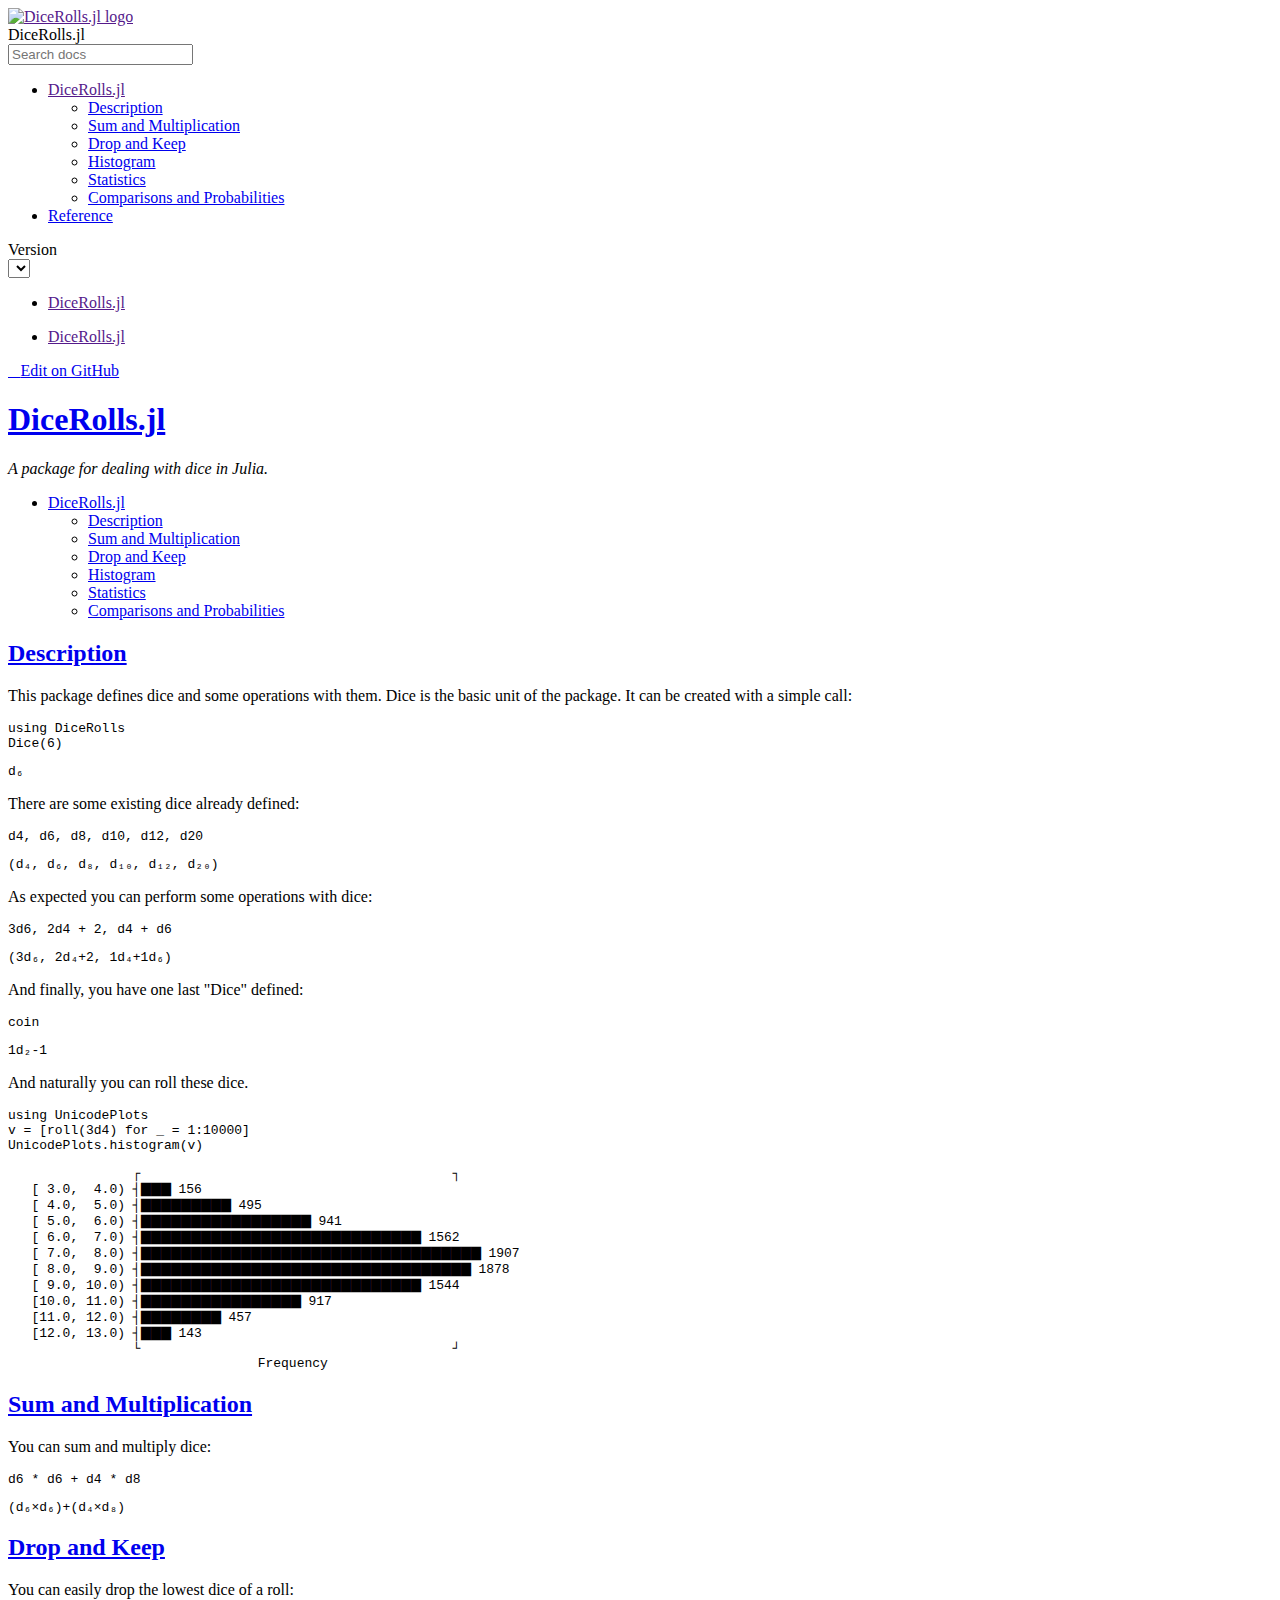
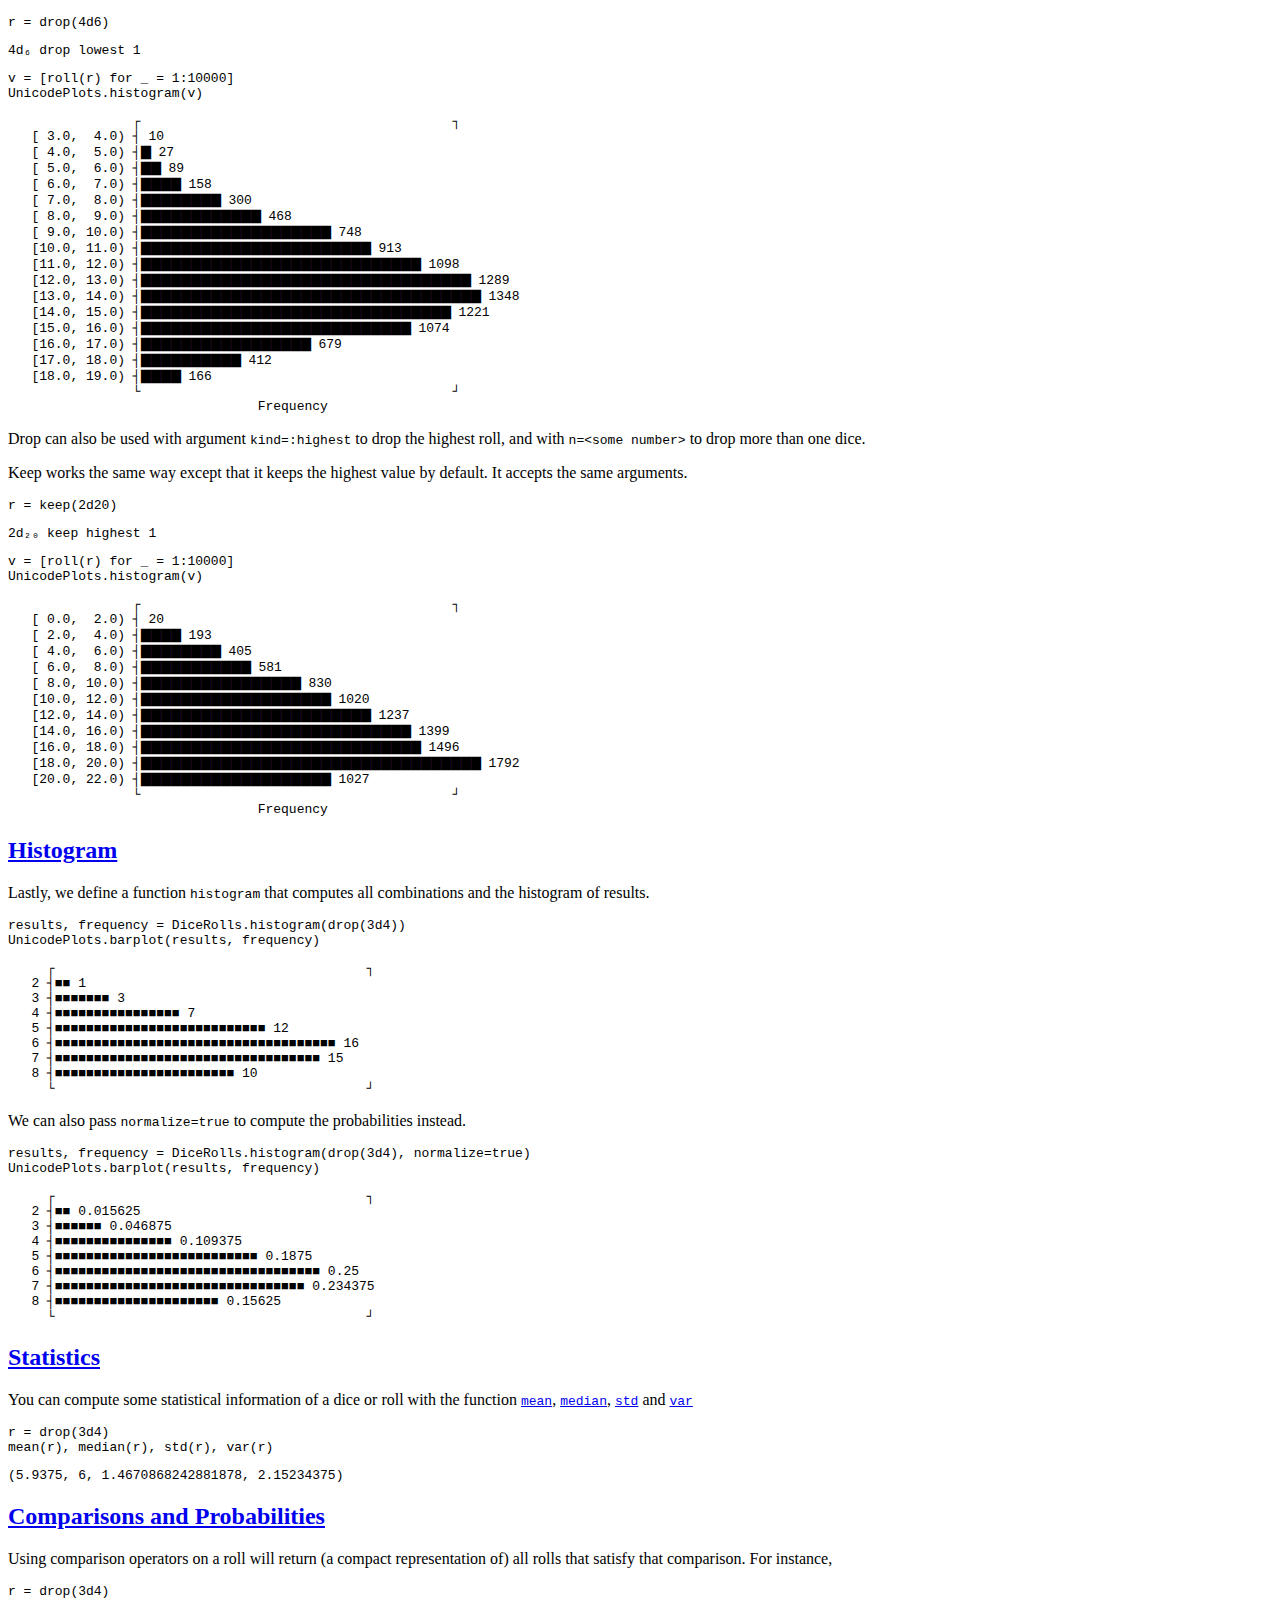
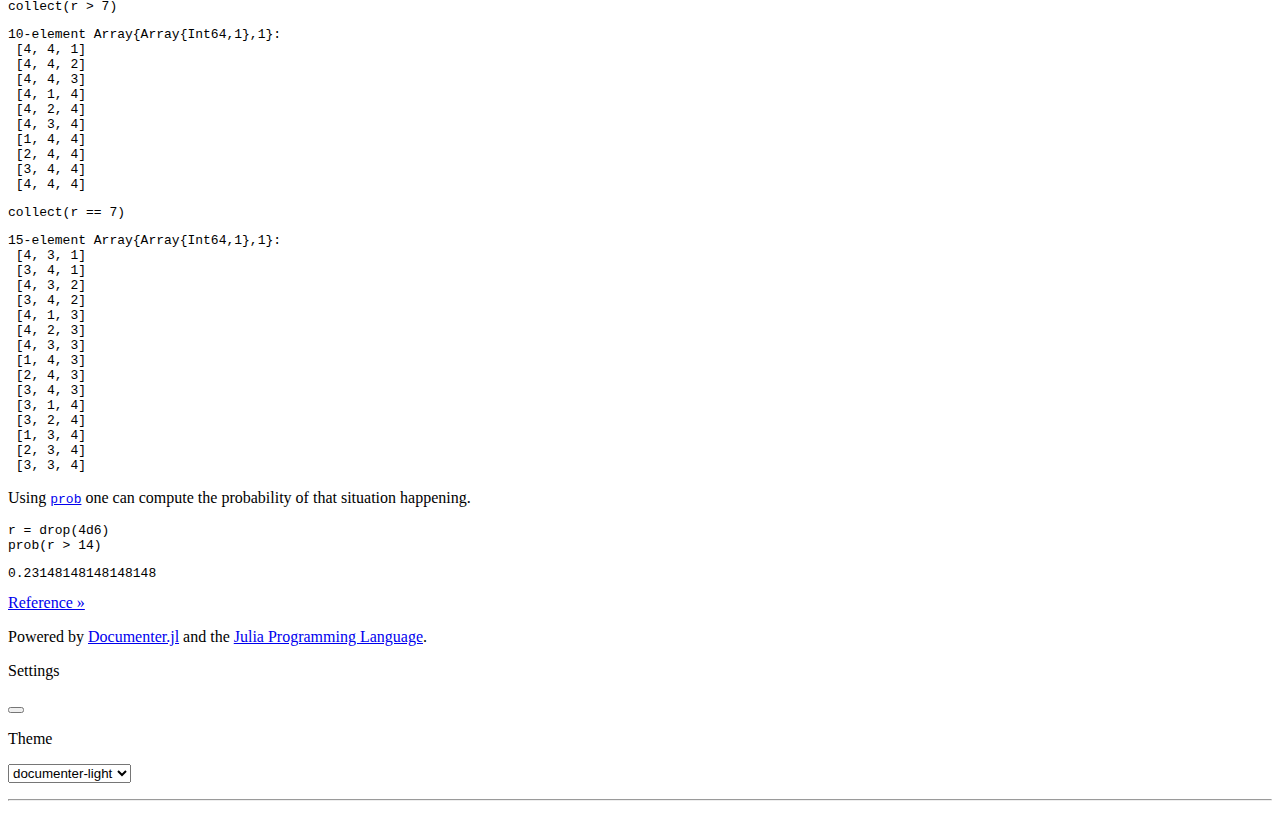
==== dev/index.html @ ff5bb807 "build based on 5a6c171" ====
<!DOCTYPE html>
<html lang="en"><head><meta charset="UTF-8"/><meta name="viewport" content="width=device-width, initial-scale=1.0"/><title>DiceRolls.jl · DiceRolls.jl</title><link href="https://fonts.googleapis.com/css?family=Lato|Roboto+Mono" rel="stylesheet" type="text/css"/><link href="https://cdnjs.cloudflare.com/ajax/libs/font-awesome/5.11.2/css/fontawesome.min.css" rel="stylesheet" type="text/css"/><link href="https://cdnjs.cloudflare.com/ajax/libs/font-awesome/5.11.2/css/solid.min.css" rel="stylesheet" type="text/css"/><link href="https://cdnjs.cloudflare.com/ajax/libs/font-awesome/5.11.2/css/brands.min.css" rel="stylesheet" type="text/css"/><link href="https://cdnjs.cloudflare.com/ajax/libs/KaTeX/0.11.1/katex.min.css" rel="stylesheet" type="text/css"/><script>documenterBaseURL="."</script><script src="https://cdnjs.cloudflare.com/ajax/libs/require.js/2.3.6/require.min.js" data-main="assets/documenter.js"></script><script src="siteinfo.js"></script><script src="../versions.js"></script><link class="docs-theme-link" rel="stylesheet" type="text/css" href="assets/themes/documenter-dark.css" data-theme-name="documenter-dark"/><link class="docs-theme-link" rel="stylesheet" type="text/css" href="assets/themes/documenter-light.css" data-theme-name="documenter-light" data-theme-primary/><script src="assets/themeswap.js"></script><link href="assets/style.css" rel="stylesheet" type="text/css"/></head><body><div id="documenter"><nav class="docs-sidebar"><a class="docs-logo" href><img src="assets/logo.png" alt="DiceRolls.jl logo"/></a><div class="docs-package-name"><span class="docs-autofit">DiceRolls.jl</span></div><form class="docs-search" action="search/"><input class="docs-search-query" id="documenter-search-query" name="q" type="text" placeholder="Search docs"/></form><ul class="docs-menu"><li class="is-active"><a class="tocitem" href>DiceRolls.jl</a><ul class="internal"><li><a class="tocitem" href="#Description"><span>Description</span></a></li><li><a class="tocitem" href="#Sum-and-Multiplication"><span>Sum and Multiplication</span></a></li><li><a class="tocitem" href="#Drop-and-Keep"><span>Drop and Keep</span></a></li><li><a class="tocitem" href="#Histogram"><span>Histogram</span></a></li><li><a class="tocitem" href="#Statistics"><span>Statistics</span></a></li><li><a class="tocitem" href="#Comparisons-and-Probabilities"><span>Comparisons and Probabilities</span></a></li></ul></li><li><a class="tocitem" href="reference/">Reference</a></li></ul><div class="docs-version-selector field has-addons"><div class="control"><span class="docs-label button is-static is-size-7">Version</span></div><div class="docs-selector control is-expanded"><div class="select is-fullwidth is-size-7"><select id="documenter-version-selector"></select></div></div></div></nav><div class="docs-main"><header class="docs-navbar"><nav class="breadcrumb"><ul class="is-hidden-mobile"><li class="is-active"><a href>DiceRolls.jl</a></li></ul><ul class="is-hidden-tablet"><li class="is-active"><a href>DiceRolls.jl</a></li></ul></nav><div class="docs-right"><a class="docs-edit-link" href="https://github.com/abelsiqueira/DiceRolls.jl/blob/master/docs/src/index.md" title="Edit on GitHub"><span class="docs-icon fab"></span><span class="docs-label is-hidden-touch">Edit on GitHub</span></a><a class="docs-settings-button fas fa-cog" id="documenter-settings-button" href="#" title="Settings"></a><a class="docs-sidebar-button fa fa-bars is-hidden-desktop" id="documenter-sidebar-button" href="#"></a></div></header><article class="content" id="documenter-page"><h1 id="DiceRolls.jl"><a class="docs-heading-anchor" href="#DiceRolls.jl">DiceRolls.jl</a><a id="DiceRolls.jl-1"></a><a class="docs-heading-anchor-permalink" href="#DiceRolls.jl" title="Permalink"></a></h1><p><em>A package for dealing with dice in Julia.</em></p><ul><li><a href="#DiceRolls.jl">DiceRolls.jl</a></li><ul><li><a href="#Description">Description</a></li><li><a href="#Sum-and-Multiplication">Sum and Multiplication</a></li><li><a href="#Drop-and-Keep">Drop and Keep</a></li><li><a href="#Histogram">Histogram</a></li><li><a href="#Statistics">Statistics</a></li><li><a href="#Comparisons-and-Probabilities">Comparisons and Probabilities</a></li></ul></ul><h2 id="Description"><a class="docs-heading-anchor" href="#Description">Description</a><a id="Description-1"></a><a class="docs-heading-anchor-permalink" href="#Description" title="Permalink"></a></h2><p>This package defines dice and some operations with them. Dice is the basic unit of the package. It can be created with a simple call:</p><pre><code class="language-julia">using DiceRolls
Dice(6)</code></pre><pre class="documenter-example-output">d₆</pre><p>There are some existing dice already defined:</p><pre><code class="language-julia">d4, d6, d8, d10, d12, d20</code></pre><pre class="documenter-example-output">(d₄, d₆, d₈, d₁₀, d₁₂, d₂₀)</pre><p>As expected you can perform some operations with dice:</p><pre><code class="language-julia">3d6, 2d4 + 2, d4 + d6</code></pre><pre class="documenter-example-output">(3d₆, 2d₄+2, 1d₄+1d₆)</pre><p>And finally, you have one last &quot;Dice&quot; defined:</p><pre><code class="language-julia">coin</code></pre><pre class="documenter-example-output">1d₂-1</pre><p>And naturally you can roll these dice.</p><pre><code class="language-julia">using UnicodePlots
v = [roll(3d4) for _ = 1:10000]
UnicodePlots.histogram(v)</code></pre><pre class="documenter-example-output">                ┌                                        ┐ 
   [ 3.0,  4.0) ┤▇▇▇ 156                                   
   [ 4.0,  5.0) ┤▇▇▇▇▇▇▇▇▇ 495                             
   [ 5.0,  6.0) ┤▇▇▇▇▇▇▇▇▇▇▇▇▇▇▇▇▇ 941                     
   [ 6.0,  7.0) ┤▇▇▇▇▇▇▇▇▇▇▇▇▇▇▇▇▇▇▇▇▇▇▇▇▇▇▇▇ 1562         
   [ 7.0,  8.0) ┤▇▇▇▇▇▇▇▇▇▇▇▇▇▇▇▇▇▇▇▇▇▇▇▇▇▇▇▇▇▇▇▇▇▇ 1907   
   [ 8.0,  9.0) ┤▇▇▇▇▇▇▇▇▇▇▇▇▇▇▇▇▇▇▇▇▇▇▇▇▇▇▇▇▇▇▇▇▇ 1878    
   [ 9.0, 10.0) ┤▇▇▇▇▇▇▇▇▇▇▇▇▇▇▇▇▇▇▇▇▇▇▇▇▇▇▇▇ 1544         
   [10.0, 11.0) ┤▇▇▇▇▇▇▇▇▇▇▇▇▇▇▇▇ 917                      
   [11.0, 12.0) ┤▇▇▇▇▇▇▇▇ 457                              
   [12.0, 13.0) ┤▇▇▇ 143                                   
                └                                        ┘ 
                                Frequency</pre><h2 id="Sum-and-Multiplication"><a class="docs-heading-anchor" href="#Sum-and-Multiplication">Sum and Multiplication</a><a id="Sum-and-Multiplication-1"></a><a class="docs-heading-anchor-permalink" href="#Sum-and-Multiplication" title="Permalink"></a></h2><p>You can sum and multiply dice:</p><pre><code class="language-julia">d6 * d6 + d4 * d8</code></pre><pre class="documenter-example-output">(d₆×d₆)+(d₄×d₈)</pre><h2 id="Drop-and-Keep"><a class="docs-heading-anchor" href="#Drop-and-Keep">Drop and Keep</a><a id="Drop-and-Keep-1"></a><a class="docs-heading-anchor-permalink" href="#Drop-and-Keep" title="Permalink"></a></h2><p>You can easily drop the lowest dice of a roll:</p><pre><code class="language-julia">r = drop(4d6)</code></pre><pre class="documenter-example-output">4d₆ drop lowest 1</pre><pre><code class="language-julia">v = [roll(r) for _ = 1:10000]
UnicodePlots.histogram(v)</code></pre><pre class="documenter-example-output">                ┌                                        ┐ 
   [ 3.0,  4.0) ┤ 10                                       
   [ 4.0,  5.0) ┤▇ 27                                      
   [ 5.0,  6.0) ┤▇▇ 89                                     
   [ 6.0,  7.0) ┤▇▇▇▇ 158                                  
   [ 7.0,  8.0) ┤▇▇▇▇▇▇▇▇ 300                              
   [ 8.0,  9.0) ┤▇▇▇▇▇▇▇▇▇▇▇▇ 468                          
   [ 9.0, 10.0) ┤▇▇▇▇▇▇▇▇▇▇▇▇▇▇▇▇▇▇▇ 748                   
   [10.0, 11.0) ┤▇▇▇▇▇▇▇▇▇▇▇▇▇▇▇▇▇▇▇▇▇▇▇ 913               
   [11.0, 12.0) ┤▇▇▇▇▇▇▇▇▇▇▇▇▇▇▇▇▇▇▇▇▇▇▇▇▇▇▇▇ 1098         
   [12.0, 13.0) ┤▇▇▇▇▇▇▇▇▇▇▇▇▇▇▇▇▇▇▇▇▇▇▇▇▇▇▇▇▇▇▇▇▇ 1289    
   [13.0, 14.0) ┤▇▇▇▇▇▇▇▇▇▇▇▇▇▇▇▇▇▇▇▇▇▇▇▇▇▇▇▇▇▇▇▇▇▇ 1348   
   [14.0, 15.0) ┤▇▇▇▇▇▇▇▇▇▇▇▇▇▇▇▇▇▇▇▇▇▇▇▇▇▇▇▇▇▇▇ 1221      
   [15.0, 16.0) ┤▇▇▇▇▇▇▇▇▇▇▇▇▇▇▇▇▇▇▇▇▇▇▇▇▇▇▇ 1074          
   [16.0, 17.0) ┤▇▇▇▇▇▇▇▇▇▇▇▇▇▇▇▇▇ 679                     
   [17.0, 18.0) ┤▇▇▇▇▇▇▇▇▇▇ 412                            
   [18.0, 19.0) ┤▇▇▇▇ 166                                  
                └                                        ┘ 
                                Frequency</pre><p>Drop can also be used with argument <code>kind=:highest</code> to drop the highest roll, and with <code>n=&lt;some number&gt;</code> to drop more than one dice.</p><p>Keep works the same way except that it keeps the highest value by default. It accepts the same arguments.</p><pre><code class="language-julia">r = keep(2d20)</code></pre><pre class="documenter-example-output">2d₂₀ keep highest 1</pre><pre><code class="language-julia">v = [roll(r) for _ = 1:10000]
UnicodePlots.histogram(v)</code></pre><pre class="documenter-example-output">                ┌                                        ┐ 
   [ 0.0,  2.0) ┤ 20                                       
   [ 2.0,  4.0) ┤▇▇▇▇ 193                                  
   [ 4.0,  6.0) ┤▇▇▇▇▇▇▇▇ 405                              
   [ 6.0,  8.0) ┤▇▇▇▇▇▇▇▇▇▇▇ 581                           
   [ 8.0, 10.0) ┤▇▇▇▇▇▇▇▇▇▇▇▇▇▇▇▇ 830                      
   [10.0, 12.0) ┤▇▇▇▇▇▇▇▇▇▇▇▇▇▇▇▇▇▇▇ 1020                  
   [12.0, 14.0) ┤▇▇▇▇▇▇▇▇▇▇▇▇▇▇▇▇▇▇▇▇▇▇▇ 1237              
   [14.0, 16.0) ┤▇▇▇▇▇▇▇▇▇▇▇▇▇▇▇▇▇▇▇▇▇▇▇▇▇▇▇ 1399          
   [16.0, 18.0) ┤▇▇▇▇▇▇▇▇▇▇▇▇▇▇▇▇▇▇▇▇▇▇▇▇▇▇▇▇ 1496         
   [18.0, 20.0) ┤▇▇▇▇▇▇▇▇▇▇▇▇▇▇▇▇▇▇▇▇▇▇▇▇▇▇▇▇▇▇▇▇▇▇ 1792   
   [20.0, 22.0) ┤▇▇▇▇▇▇▇▇▇▇▇▇▇▇▇▇▇▇▇ 1027                  
                └                                        ┘ 
                                Frequency</pre><h2 id="Histogram"><a class="docs-heading-anchor" href="#Histogram">Histogram</a><a id="Histogram-1"></a><a class="docs-heading-anchor-permalink" href="#Histogram" title="Permalink"></a></h2><p>Lastly, we define a function <code>histogram</code> that computes all combinations and the histogram of results.</p><pre><code class="language-julia">results, frequency = DiceRolls.histogram(drop(3d4))
UnicodePlots.barplot(results, frequency)</code></pre><pre class="documenter-example-output">     ┌                                        ┐ 
   2 ┤■■ 1                                      
   3 ┤■■■■■■■ 3                                 
   4 ┤■■■■■■■■■■■■■■■■ 7                        
   5 ┤■■■■■■■■■■■■■■■■■■■■■■■■■■■ 12            
   6 ┤■■■■■■■■■■■■■■■■■■■■■■■■■■■■■■■■■■■■ 16   
   7 ┤■■■■■■■■■■■■■■■■■■■■■■■■■■■■■■■■■■ 15     
   8 ┤■■■■■■■■■■■■■■■■■■■■■■■ 10                
     └                                        ┘ </pre><p>We can also pass <code>normalize=true</code> to compute the probabilities instead.</p><pre><code class="language-julia">results, frequency = DiceRolls.histogram(drop(3d4), normalize=true)
UnicodePlots.barplot(results, frequency)</code></pre><pre class="documenter-example-output">     ┌                                        ┐ 
   2 ┤■■ 0.015625                               
   3 ┤■■■■■■ 0.046875                           
   4 ┤■■■■■■■■■■■■■■■ 0.109375                  
   5 ┤■■■■■■■■■■■■■■■■■■■■■■■■■■ 0.1875         
   6 ┤■■■■■■■■■■■■■■■■■■■■■■■■■■■■■■■■■■ 0.25   
   7 ┤■■■■■■■■■■■■■■■■■■■■■■■■■■■■■■■■ 0.234375  
   8 ┤■■■■■■■■■■■■■■■■■■■■■ 0.15625             
     └                                        ┘ </pre><h2 id="Statistics"><a class="docs-heading-anchor" href="#Statistics">Statistics</a><a id="Statistics-1"></a><a class="docs-heading-anchor-permalink" href="#Statistics" title="Permalink"></a></h2><p>You can compute some statistical information of a dice or roll with the function <a href="reference/#Statistics.mean-Tuple{Union{Dice, Roll}}"><code>mean</code></a>, <a href="reference/#Statistics.median-Tuple{Union{Dice, Roll}}"><code>median</code></a>, <a href="reference/#Statistics.std-Tuple{Union{Dice, Roll}}"><code>std</code></a> and <a href="reference/#Statistics.var-Tuple{Union{Dice, Roll}}"><code>var</code></a></p><pre><code class="language-julia">r = drop(3d4)
mean(r), median(r), std(r), var(r)</code></pre><pre class="documenter-example-output">(5.9375, 6, 1.4670868242881878, 2.15234375)</pre><h2 id="Comparisons-and-Probabilities"><a class="docs-heading-anchor" href="#Comparisons-and-Probabilities">Comparisons and Probabilities</a><a id="Comparisons-and-Probabilities-1"></a><a class="docs-heading-anchor-permalink" href="#Comparisons-and-Probabilities" title="Permalink"></a></h2><p>Using comparison operators on a roll will return (a compact representation of) all rolls that satisfy that comparison. For instance,</p><pre><code class="language-julia">r = drop(3d4)
collect(r &gt; 7)</code></pre><pre class="documenter-example-output">10-element Array{Array{Int64,1},1}:
 [4, 4, 1]
 [4, 4, 2]
 [4, 4, 3]
 [4, 1, 4]
 [4, 2, 4]
 [4, 3, 4]
 [1, 4, 4]
 [2, 4, 4]
 [3, 4, 4]
 [4, 4, 4]</pre><pre><code class="language-julia">collect(r == 7)</code></pre><pre class="documenter-example-output">15-element Array{Array{Int64,1},1}:
 [4, 3, 1]
 [3, 4, 1]
 [4, 3, 2]
 [3, 4, 2]
 [4, 1, 3]
 [4, 2, 3]
 [4, 3, 3]
 [1, 4, 3]
 [2, 4, 3]
 [3, 4, 3]
 [3, 1, 4]
 [3, 2, 4]
 [1, 3, 4]
 [2, 3, 4]
 [3, 3, 4]</pre><p>Using <a href="reference/#DiceRolls.prob-Tuple{CompactedComparison}"><code>prob</code></a> one can compute the probability of that situation happening.</p><pre><code class="language-julia">r = drop(4d6)
prob(r &gt; 14)</code></pre><pre class="documenter-example-output">0.23148148148148148</pre></article><nav class="docs-footer"><a class="docs-footer-nextpage" href="reference/">Reference »</a><div class="flexbox-break"></div><p class="footer-message">Powered by <a href="https://github.com/JuliaDocs/Documenter.jl">Documenter.jl</a> and the <a href="https://julialang.org/">Julia Programming Language</a>.</p></nav></div><div class="modal" id="documenter-settings"><div class="modal-background"></div><div class="modal-card"><header class="modal-card-head"><p class="modal-card-title">Settings</p><button class="delete"></button></header><section class="modal-card-body"><p><label class="label">Theme</label><div class="select"><select id="documenter-themepicker"><option value="documenter-light">documenter-light</option><option value="documenter-dark">documenter-dark</option></select></div></p><hr/><p>This document was generated with <a href="https://github.com/JuliaDocs/Documenter.jl">Documenter.jl</a> on <span class="colophon-date" title="Tuesday 18 August 2020 00:12">Tuesday 18 August 2020</span>. Using Julia version 1.5.0.</p></section><footer class="modal-card-foot"></footer></div></div></div></body></html>
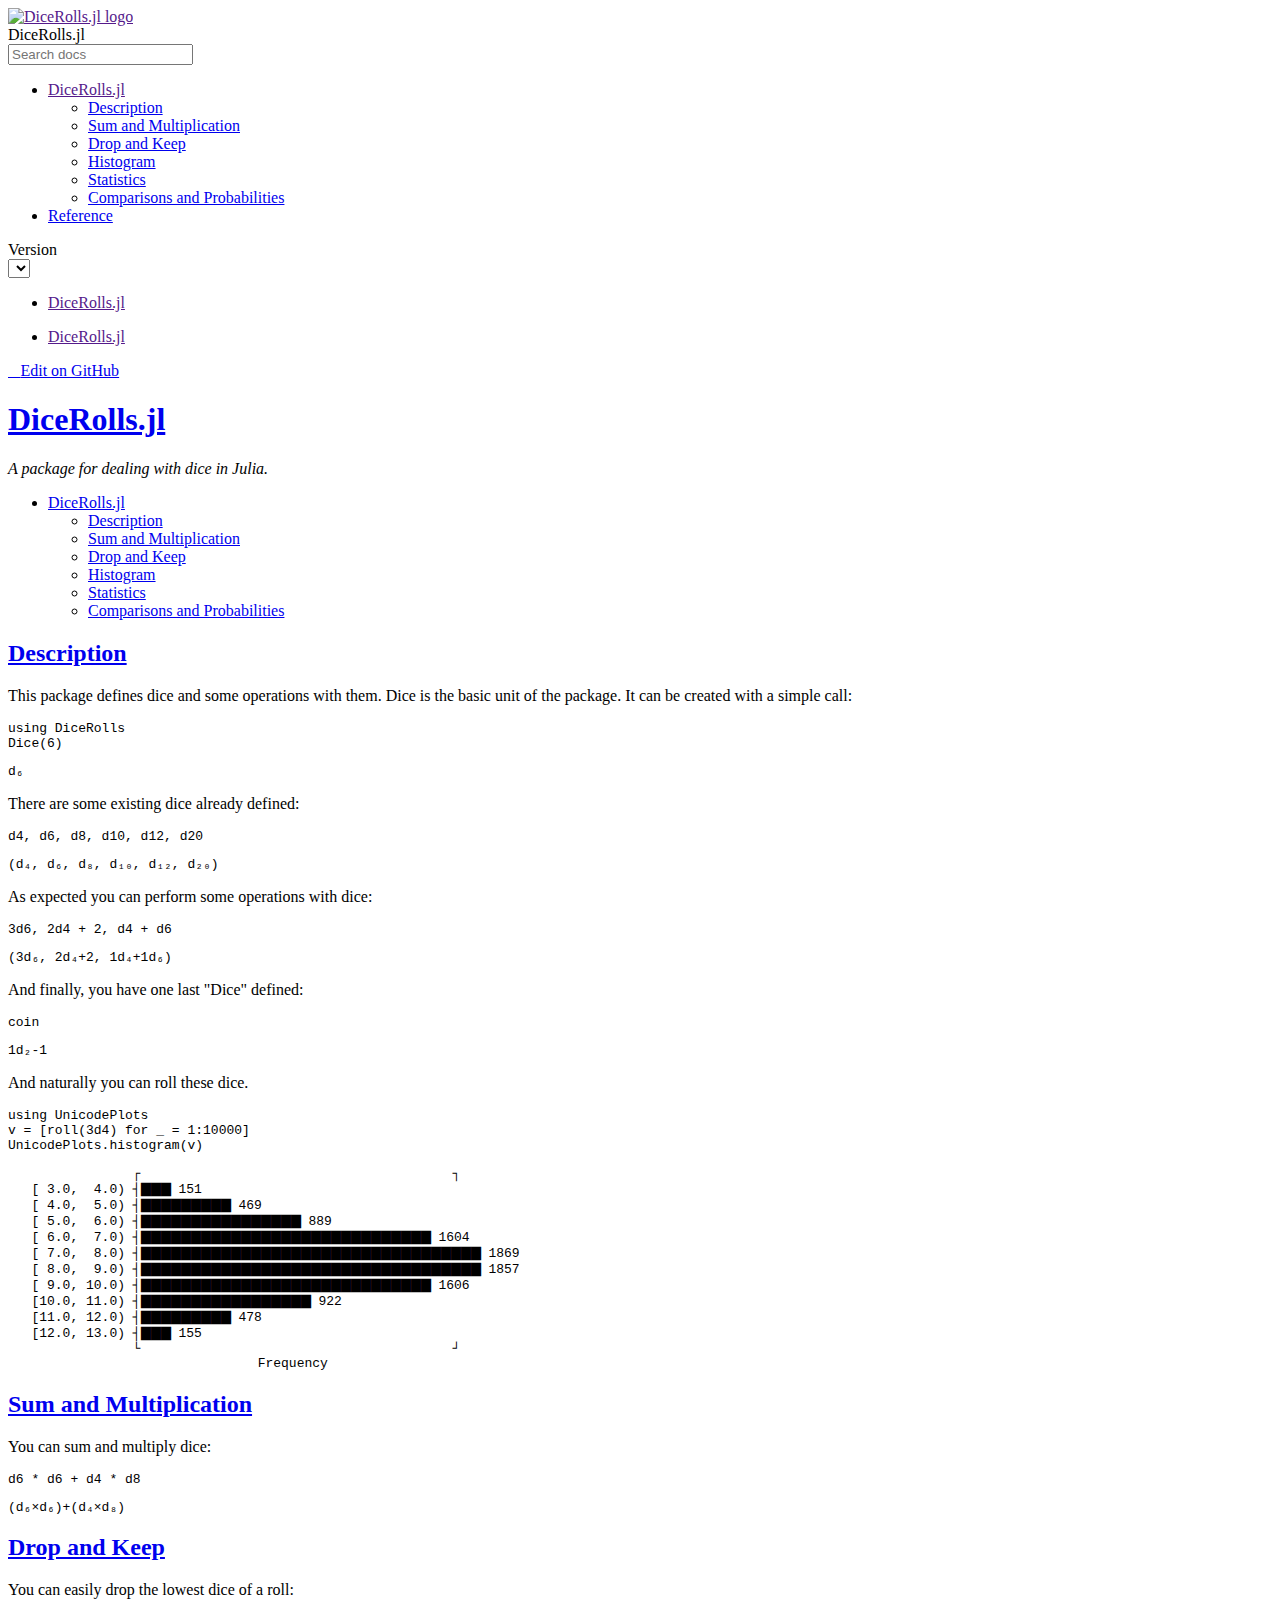
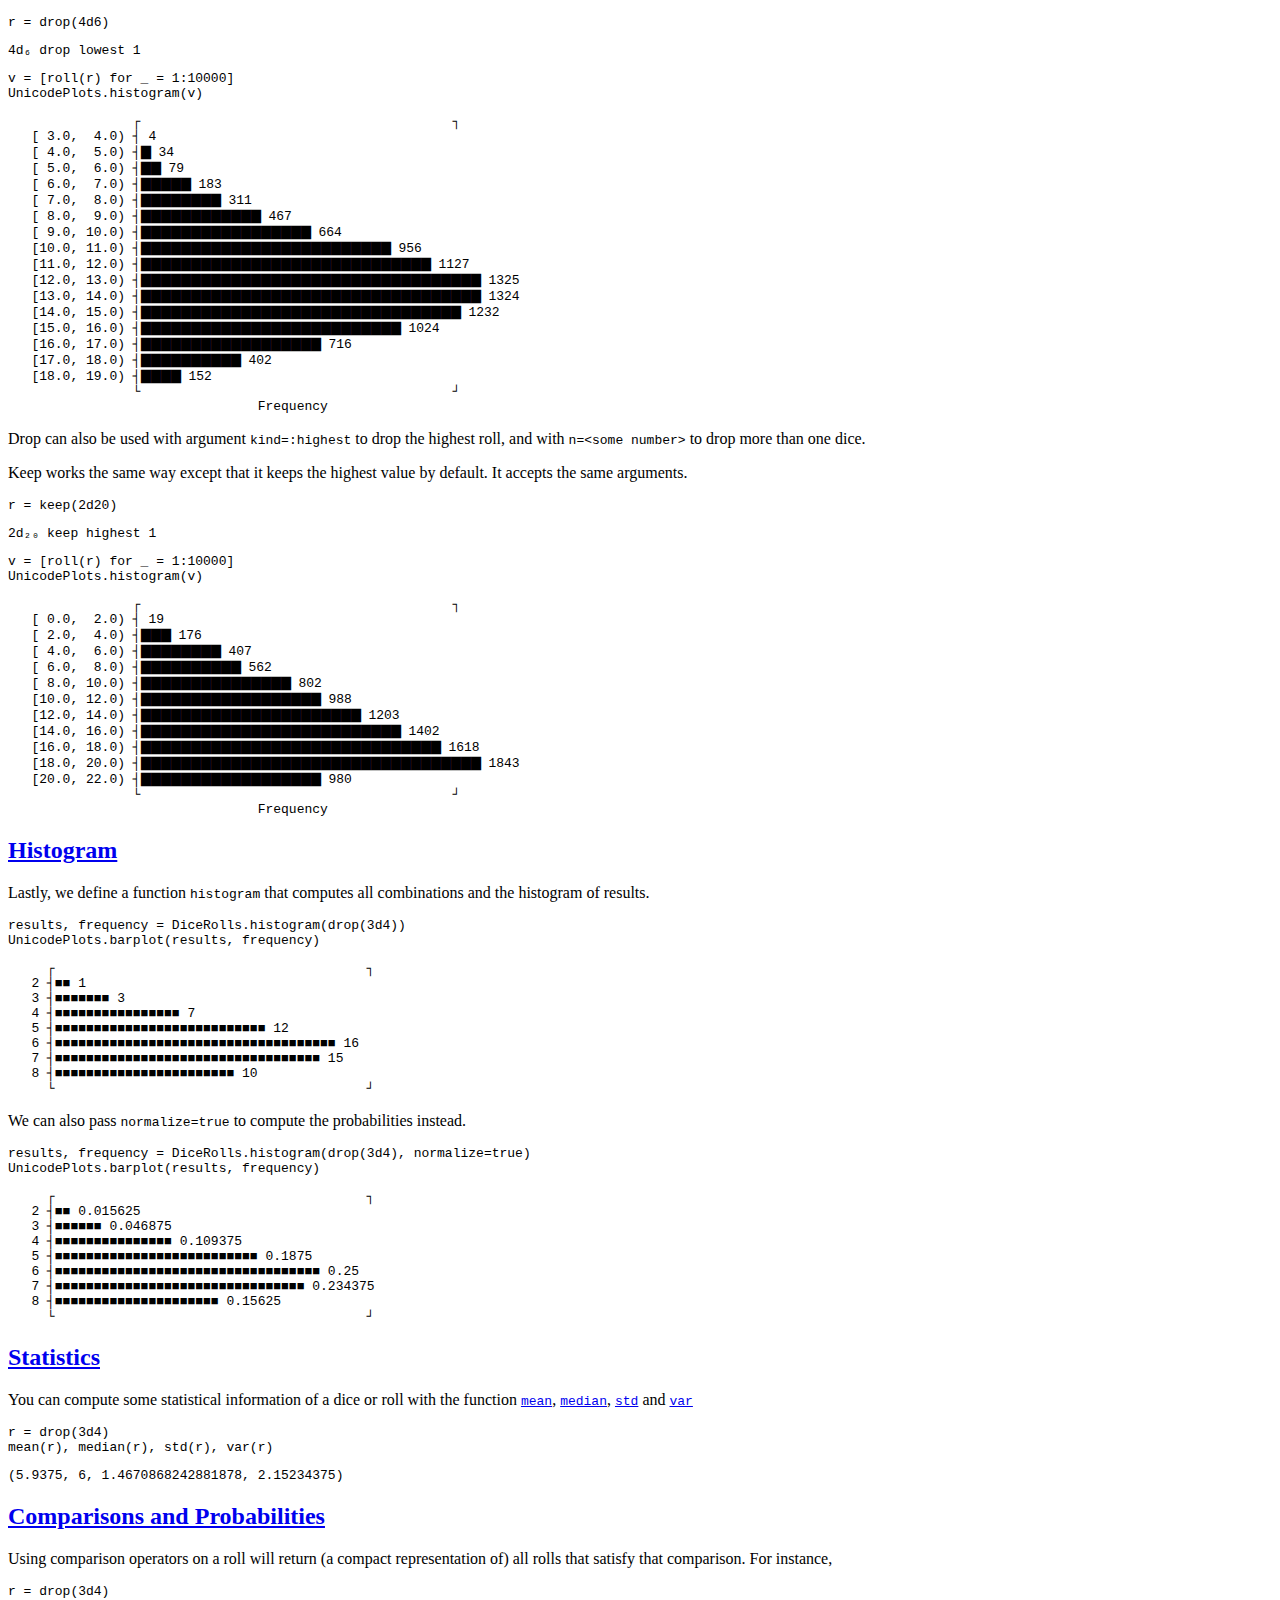
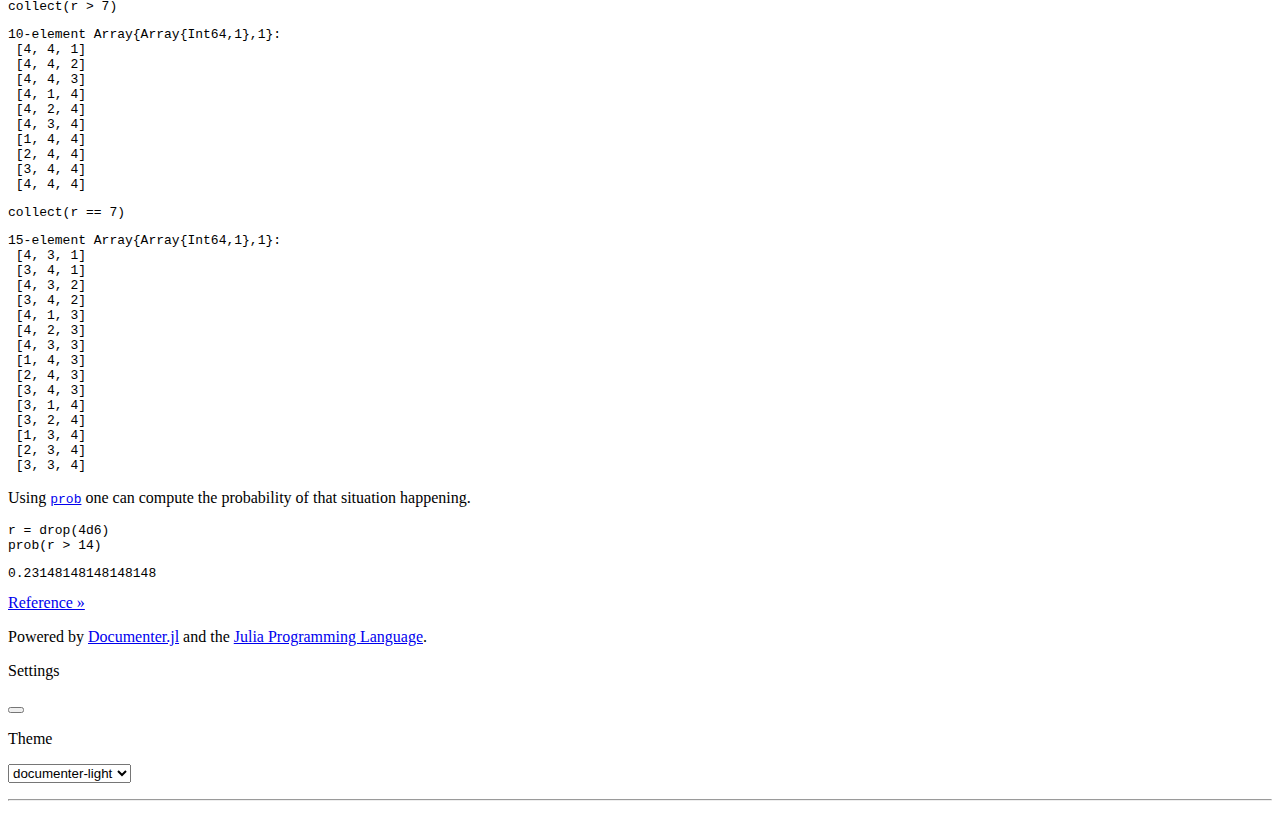
==== commit 4a1f7b86: "build based on b4998b3" ====
--- a/dev/index.html
+++ b/dev/index.html
@@ -3,49 +3,49 @@
 Dice(6)</code></pre><pre class="documenter-example-output">d₆</pre><p>There are some existing dice already defined:</p><pre><code class="language-julia">d4, d6, d8, d10, d12, d20</code></pre><pre class="documenter-example-output">(d₄, d₆, d₈, d₁₀, d₁₂, d₂₀)</pre><p>As expected you can perform some operations with dice:</p><pre><code class="language-julia">3d6, 2d4 + 2, d4 + d6</code></pre><pre class="documenter-example-output">(3d₆, 2d₄+2, 1d₄+1d₆)</pre><p>And finally, you have one last &quot;Dice&quot; defined:</p><pre><code class="language-julia">coin</code></pre><pre class="documenter-example-output">1d₂-1</pre><p>And naturally you can roll these dice.</p><pre><code class="language-julia">using UnicodePlots
 v = [roll(3d4) for _ = 1:10000]
 UnicodePlots.histogram(v)</code></pre><pre class="documenter-example-output">                ┌                                        ┐ 
-   [ 3.0,  4.0) ┤▇▇▇ 156                                   
-   [ 4.0,  5.0) ┤▇▇▇▇▇▇▇▇▇ 495                             
-   [ 5.0,  6.0) ┤▇▇▇▇▇▇▇▇▇▇▇▇▇▇▇▇▇ 941                     
-   [ 6.0,  7.0) ┤▇▇▇▇▇▇▇▇▇▇▇▇▇▇▇▇▇▇▇▇▇▇▇▇▇▇▇▇ 1562         
-   [ 7.0,  8.0) ┤▇▇▇▇▇▇▇▇▇▇▇▇▇▇▇▇▇▇▇▇▇▇▇▇▇▇▇▇▇▇▇▇▇▇ 1907   
-   [ 8.0,  9.0) ┤▇▇▇▇▇▇▇▇▇▇▇▇▇▇▇▇▇▇▇▇▇▇▇▇▇▇▇▇▇▇▇▇▇ 1878    
-   [ 9.0, 10.0) ┤▇▇▇▇▇▇▇▇▇▇▇▇▇▇▇▇▇▇▇▇▇▇▇▇▇▇▇▇ 1544         
-   [10.0, 11.0) ┤▇▇▇▇▇▇▇▇▇▇▇▇▇▇▇▇ 917                      
-   [11.0, 12.0) ┤▇▇▇▇▇▇▇▇ 457                              
-   [12.0, 13.0) ┤▇▇▇ 143                                   
+   [ 3.0,  4.0) ┤▇▇▇ 151                                   
+   [ 4.0,  5.0) ┤▇▇▇▇▇▇▇▇▇ 469                             
+   [ 5.0,  6.0) ┤▇▇▇▇▇▇▇▇▇▇▇▇▇▇▇▇ 889                      
+   [ 6.0,  7.0) ┤▇▇▇▇▇▇▇▇▇▇▇▇▇▇▇▇▇▇▇▇▇▇▇▇▇▇▇▇▇ 1604        
+   [ 7.0,  8.0) ┤▇▇▇▇▇▇▇▇▇▇▇▇▇▇▇▇▇▇▇▇▇▇▇▇▇▇▇▇▇▇▇▇▇▇ 1869   
+   [ 8.0,  9.0) ┤▇▇▇▇▇▇▇▇▇▇▇▇▇▇▇▇▇▇▇▇▇▇▇▇▇▇▇▇▇▇▇▇▇▇ 1857   
+   [ 9.0, 10.0) ┤▇▇▇▇▇▇▇▇▇▇▇▇▇▇▇▇▇▇▇▇▇▇▇▇▇▇▇▇▇ 1606        
+   [10.0, 11.0) ┤▇▇▇▇▇▇▇▇▇▇▇▇▇▇▇▇▇ 922                     
+   [11.0, 12.0) ┤▇▇▇▇▇▇▇▇▇ 478                             
+   [12.0, 13.0) ┤▇▇▇ 155                                   
                 └                                        ┘ 
                                 Frequency</pre><h2 id="Sum-and-Multiplication"><a class="docs-heading-anchor" href="#Sum-and-Multiplication">Sum and Multiplication</a><a id="Sum-and-Multiplication-1"></a><a class="docs-heading-anchor-permalink" href="#Sum-and-Multiplication" title="Permalink"></a></h2><p>You can sum and multiply dice:</p><pre><code class="language-julia">d6 * d6 + d4 * d8</code></pre><pre class="documenter-example-output">(d₆×d₆)+(d₄×d₈)</pre><h2 id="Drop-and-Keep"><a class="docs-heading-anchor" href="#Drop-and-Keep">Drop and Keep</a><a id="Drop-and-Keep-1"></a><a class="docs-heading-anchor-permalink" href="#Drop-and-Keep" title="Permalink"></a></h2><p>You can easily drop the lowest dice of a roll:</p><pre><code class="language-julia">r = drop(4d6)</code></pre><pre class="documenter-example-output">4d₆ drop lowest 1</pre><pre><code class="language-julia">v = [roll(r) for _ = 1:10000]
 UnicodePlots.histogram(v)</code></pre><pre class="documenter-example-output">                ┌                                        ┐ 
-   [ 3.0,  4.0) ┤ 10                                       
-   [ 4.0,  5.0) ┤▇ 27                                      
-   [ 5.0,  6.0) ┤▇▇ 89                                     
-   [ 6.0,  7.0) ┤▇▇▇▇ 158                                  
-   [ 7.0,  8.0) ┤▇▇▇▇▇▇▇▇ 300                              
-   [ 8.0,  9.0) ┤▇▇▇▇▇▇▇▇▇▇▇▇ 468                          
-   [ 9.0, 10.0) ┤▇▇▇▇▇▇▇▇▇▇▇▇▇▇▇▇▇▇▇ 748                   
-   [10.0, 11.0) ┤▇▇▇▇▇▇▇▇▇▇▇▇▇▇▇▇▇▇▇▇▇▇▇ 913               
-   [11.0, 12.0) ┤▇▇▇▇▇▇▇▇▇▇▇▇▇▇▇▇▇▇▇▇▇▇▇▇▇▇▇▇ 1098         
-   [12.0, 13.0) ┤▇▇▇▇▇▇▇▇▇▇▇▇▇▇▇▇▇▇▇▇▇▇▇▇▇▇▇▇▇▇▇▇▇ 1289    
-   [13.0, 14.0) ┤▇▇▇▇▇▇▇▇▇▇▇▇▇▇▇▇▇▇▇▇▇▇▇▇▇▇▇▇▇▇▇▇▇▇ 1348   
-   [14.0, 15.0) ┤▇▇▇▇▇▇▇▇▇▇▇▇▇▇▇▇▇▇▇▇▇▇▇▇▇▇▇▇▇▇▇ 1221      
-   [15.0, 16.0) ┤▇▇▇▇▇▇▇▇▇▇▇▇▇▇▇▇▇▇▇▇▇▇▇▇▇▇▇ 1074          
-   [16.0, 17.0) ┤▇▇▇▇▇▇▇▇▇▇▇▇▇▇▇▇▇ 679                     
-   [17.0, 18.0) ┤▇▇▇▇▇▇▇▇▇▇ 412                            
-   [18.0, 19.0) ┤▇▇▇▇ 166                                  
+   [ 3.0,  4.0) ┤ 4                                        
+   [ 4.0,  5.0) ┤▇ 34                                      
+   [ 5.0,  6.0) ┤▇▇ 79                                     
+   [ 6.0,  7.0) ┤▇▇▇▇▇ 183                                 
+   [ 7.0,  8.0) ┤▇▇▇▇▇▇▇▇ 311                              
+   [ 8.0,  9.0) ┤▇▇▇▇▇▇▇▇▇▇▇▇ 467                          
+   [ 9.0, 10.0) ┤▇▇▇▇▇▇▇▇▇▇▇▇▇▇▇▇▇ 664                     
+   [10.0, 11.0) ┤▇▇▇▇▇▇▇▇▇▇▇▇▇▇▇▇▇▇▇▇▇▇▇▇▇ 956             
+   [11.0, 12.0) ┤▇▇▇▇▇▇▇▇▇▇▇▇▇▇▇▇▇▇▇▇▇▇▇▇▇▇▇▇▇ 1127        
+   [12.0, 13.0) ┤▇▇▇▇▇▇▇▇▇▇▇▇▇▇▇▇▇▇▇▇▇▇▇▇▇▇▇▇▇▇▇▇▇▇ 1325   
+   [13.0, 14.0) ┤▇▇▇▇▇▇▇▇▇▇▇▇▇▇▇▇▇▇▇▇▇▇▇▇▇▇▇▇▇▇▇▇▇▇ 1324   
+   [14.0, 15.0) ┤▇▇▇▇▇▇▇▇▇▇▇▇▇▇▇▇▇▇▇▇▇▇▇▇▇▇▇▇▇▇▇▇ 1232     
+   [15.0, 16.0) ┤▇▇▇▇▇▇▇▇▇▇▇▇▇▇▇▇▇▇▇▇▇▇▇▇▇▇ 1024           
+   [16.0, 17.0) ┤▇▇▇▇▇▇▇▇▇▇▇▇▇▇▇▇▇▇ 716                    
+   [17.0, 18.0) ┤▇▇▇▇▇▇▇▇▇▇ 402                            
+   [18.0, 19.0) ┤▇▇▇▇ 152                                  
                 └                                        ┘ 
                                 Frequency</pre><p>Drop can also be used with argument <code>kind=:highest</code> to drop the highest roll, and with <code>n=&lt;some number&gt;</code> to drop more than one dice.</p><p>Keep works the same way except that it keeps the highest value by default. It accepts the same arguments.</p><pre><code class="language-julia">r = keep(2d20)</code></pre><pre class="documenter-example-output">2d₂₀ keep highest 1</pre><pre><code class="language-julia">v = [roll(r) for _ = 1:10000]
 UnicodePlots.histogram(v)</code></pre><pre class="documenter-example-output">                ┌                                        ┐ 
-   [ 0.0,  2.0) ┤ 20                                       
-   [ 2.0,  4.0) ┤▇▇▇▇ 193                                  
-   [ 4.0,  6.0) ┤▇▇▇▇▇▇▇▇ 405                              
-   [ 6.0,  8.0) ┤▇▇▇▇▇▇▇▇▇▇▇ 581                           
-   [ 8.0, 10.0) ┤▇▇▇▇▇▇▇▇▇▇▇▇▇▇▇▇ 830                      
-   [10.0, 12.0) ┤▇▇▇▇▇▇▇▇▇▇▇▇▇▇▇▇▇▇▇ 1020                  
-   [12.0, 14.0) ┤▇▇▇▇▇▇▇▇▇▇▇▇▇▇▇▇▇▇▇▇▇▇▇ 1237              
-   [14.0, 16.0) ┤▇▇▇▇▇▇▇▇▇▇▇▇▇▇▇▇▇▇▇▇▇▇▇▇▇▇▇ 1399          
-   [16.0, 18.0) ┤▇▇▇▇▇▇▇▇▇▇▇▇▇▇▇▇▇▇▇▇▇▇▇▇▇▇▇▇ 1496         
-   [18.0, 20.0) ┤▇▇▇▇▇▇▇▇▇▇▇▇▇▇▇▇▇▇▇▇▇▇▇▇▇▇▇▇▇▇▇▇▇▇ 1792   
-   [20.0, 22.0) ┤▇▇▇▇▇▇▇▇▇▇▇▇▇▇▇▇▇▇▇ 1027                  
+   [ 0.0,  2.0) ┤ 19                                       
+   [ 2.0,  4.0) ┤▇▇▇ 176                                   
+   [ 4.0,  6.0) ┤▇▇▇▇▇▇▇▇ 407                              
+   [ 6.0,  8.0) ┤▇▇▇▇▇▇▇▇▇▇ 562                            
+   [ 8.0, 10.0) ┤▇▇▇▇▇▇▇▇▇▇▇▇▇▇▇ 802                       
+   [10.0, 12.0) ┤▇▇▇▇▇▇▇▇▇▇▇▇▇▇▇▇▇▇ 988                    
+   [12.0, 14.0) ┤▇▇▇▇▇▇▇▇▇▇▇▇▇▇▇▇▇▇▇▇▇▇ 1203               
+   [14.0, 16.0) ┤▇▇▇▇▇▇▇▇▇▇▇▇▇▇▇▇▇▇▇▇▇▇▇▇▇▇ 1402           
+   [16.0, 18.0) ┤▇▇▇▇▇▇▇▇▇▇▇▇▇▇▇▇▇▇▇▇▇▇▇▇▇▇▇▇▇▇ 1618       
+   [18.0, 20.0) ┤▇▇▇▇▇▇▇▇▇▇▇▇▇▇▇▇▇▇▇▇▇▇▇▇▇▇▇▇▇▇▇▇▇▇ 1843   
+   [20.0, 22.0) ┤▇▇▇▇▇▇▇▇▇▇▇▇▇▇▇▇▇▇ 980                    
                 └                                        ┘ 
                                 Frequency</pre><h2 id="Histogram"><a class="docs-heading-anchor" href="#Histogram">Histogram</a><a id="Histogram-1"></a><a class="docs-heading-anchor-permalink" href="#Histogram" title="Permalink"></a></h2><p>Lastly, we define a function <code>histogram</code> that computes all combinations and the histogram of results.</p><pre><code class="language-julia">results, frequency = DiceRolls.histogram(drop(3d4))
 UnicodePlots.barplot(results, frequency)</code></pre><pre class="documenter-example-output">     ┌                                        ┐ 
@@ -93,4 +93,4 @@
  [1, 3, 4]
  [2, 3, 4]
  [3, 3, 4]</pre><p>Using <a href="reference/#DiceRolls.prob-Tuple{CompactedComparison}"><code>prob</code></a> one can compute the probability of that situation happening.</p><pre><code class="language-julia">r = drop(4d6)
-prob(r &gt; 14)</code></pre><pre class="documenter-example-output">0.23148148148148148</pre></article><nav class="docs-footer"><a class="docs-footer-nextpage" href="reference/">Reference »</a><div class="flexbox-break"></div><p class="footer-message">Powered by <a href="https://github.com/JuliaDocs/Documenter.jl">Documenter.jl</a> and the <a href="https://julialang.org/">Julia Programming Language</a>.</p></nav></div><div class="modal" id="documenter-settings"><div class="modal-background"></div><div class="modal-card"><header class="modal-card-head"><p class="modal-card-title">Settings</p><button class="delete"></button></header><section class="modal-card-body"><p><label class="label">Theme</label><div class="select"><select id="documenter-themepicker"><option value="documenter-light">documenter-light</option><option value="documenter-dark">documenter-dark</option></select></div></p><hr/><p>This document was generated with <a href="https://github.com/JuliaDocs/Documenter.jl">Documenter.jl</a> on <span class="colophon-date" title="Tuesday 18 August 2020 00:12">Tuesday 18 August 2020</span>. Using Julia version 1.5.0.</p></section><footer class="modal-card-foot"></footer></div></div></div></body></html>
+prob(r &gt; 14)</code></pre><pre class="documenter-example-output">0.23148148148148148</pre></article><nav class="docs-footer"><a class="docs-footer-nextpage" href="reference/">Reference »</a><div class="flexbox-break"></div><p class="footer-message">Powered by <a href="https://github.com/JuliaDocs/Documenter.jl">Documenter.jl</a> and the <a href="https://julialang.org/">Julia Programming Language</a>.</p></nav></div><div class="modal" id="documenter-settings"><div class="modal-background"></div><div class="modal-card"><header class="modal-card-head"><p class="modal-card-title">Settings</p><button class="delete"></button></header><section class="modal-card-body"><p><label class="label">Theme</label><div class="select"><select id="documenter-themepicker"><option value="documenter-light">documenter-light</option><option value="documenter-dark">documenter-dark</option></select></div></p><hr/><p>This document was generated with <a href="https://github.com/JuliaDocs/Documenter.jl">Documenter.jl</a> on <span class="colophon-date" title="Friday 9 October 2020 02:25">Friday 9 October 2020</span>. Using Julia version 1.5.2.</p></section><footer class="modal-card-foot"></footer></div></div></div></body></html>
